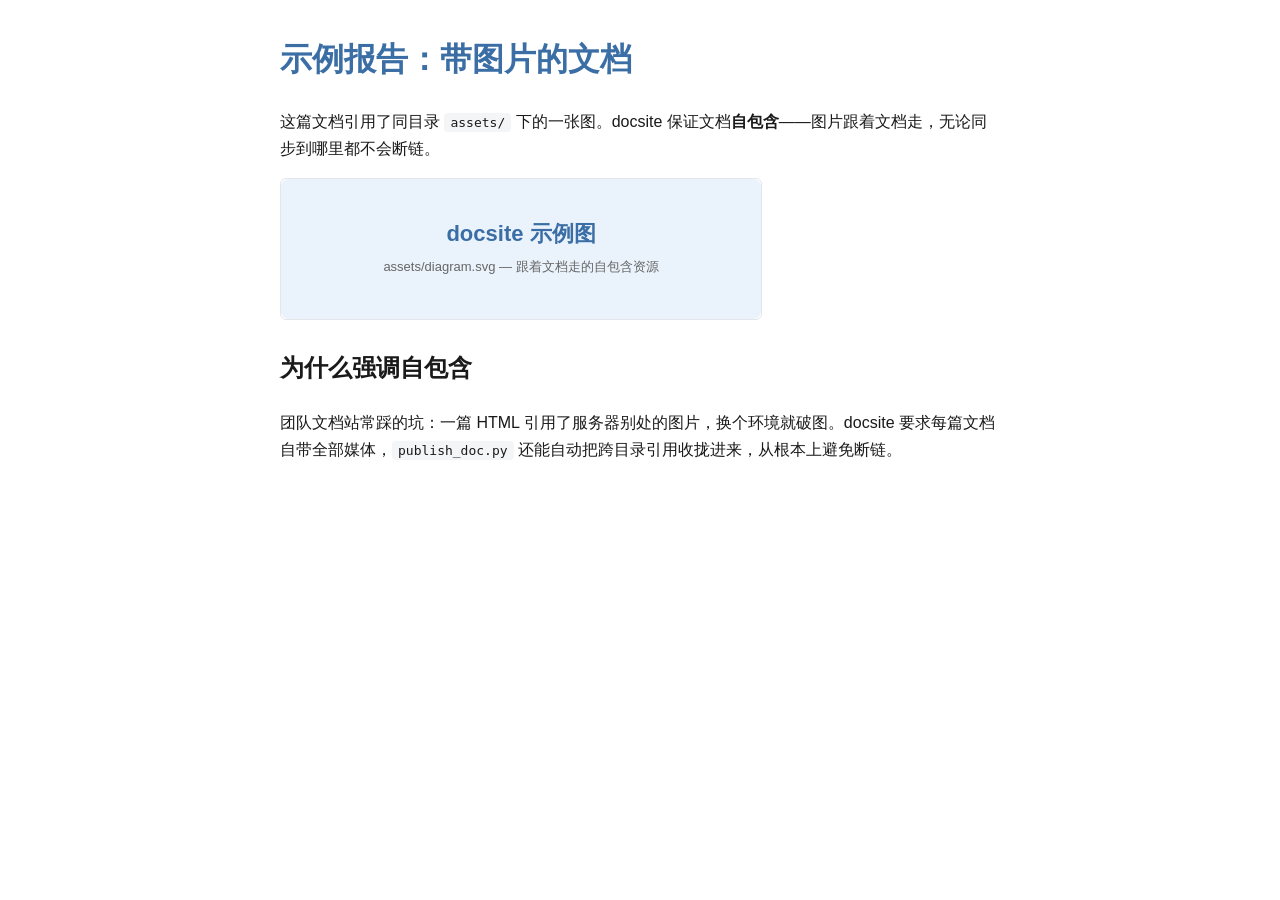
==== sample-docs/demo-report/index.html @ 08887bc6 "init: docsite 通用 HTML 文档站 自包含 HTML 文档站：把文档（入口 HTML + 全部图片）放进目录，自动生成 可分类、可搜索的网站，给团队通过网址访问。  - publish" ====
<!doctype html>
<html lang="zh">
<head>
<meta charset="utf-8">
<meta name="viewport" content="width=device-width,initial-scale=1">
<title>示例报告（带图片）</title>
<style>
  body { font-family: -apple-system, "PingFang SC", sans-serif; max-width: 720px; margin: 2rem auto; padding: 0 1rem; line-height: 1.7; color: #1a1a1a; }
  h1 { color: #3a6ea5; }
  img { max-width: 100%; border: 1px solid #e3e6ea; border-radius: 6px; }
  code { background: #f4f5f7; padding: 2px 6px; border-radius: 4px; }
</style>
</head>
<body>
<h1>示例报告：带图片的文档</h1>
<p>这篇文档引用了同目录 <code>assets/</code> 下的一张图。docsite 保证文档<strong>自包含</strong>——图片跟着文档走，无论同步到哪里都不会断链。</p>

<p><img src="assets/diagram.svg" alt="示例图"></p>

<h2>为什么强调自包含</h2>
<p>团队文档站常踩的坑：一篇 HTML 引用了服务器别处的图片，换个环境就破图。docsite 要求每篇文档自带全部媒体，<code>publish_doc.py</code> 还能自动把跨目录引用收拢进来，从根本上避免断链。</p>
</body>
</html>
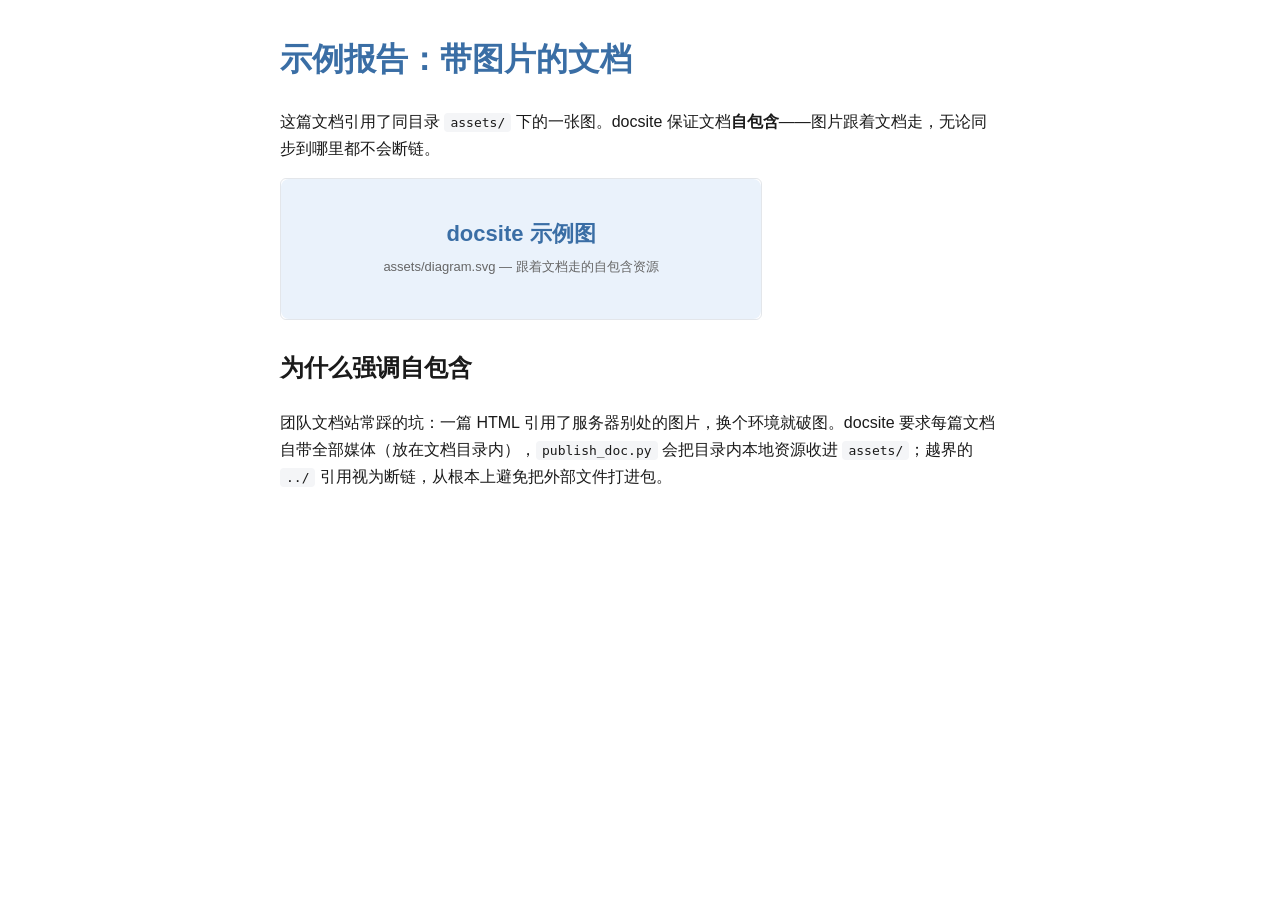
==== commit 5538d533: "fix: reject symlink entry escape and align packing docs Apply is_within to fallback index/report ent" ====
--- a/sample-docs/demo-report/index.html
+++ b/sample-docs/demo-report/index.html
@@ -18,6 +18,6 @@
 <p><img src="assets/diagram.svg" alt="示例图"></p>
 
 <h2>为什么强调自包含</h2>
-<p>团队文档站常踩的坑：一篇 HTML 引用了服务器别处的图片，换个环境就破图。docsite 要求每篇文档自带全部媒体，<code>publish_doc.py</code> 还能自动把跨目录引用收拢进来，从根本上避免断链。</p>
+<p>团队文档站常踩的坑：一篇 HTML 引用了服务器别处的图片，换个环境就破图。docsite 要求每篇文档自带全部媒体（放在文档目录内），<code>publish_doc.py</code> 会把目录内本地资源收进 <code>assets/</code>；越界的 <code>../</code> 引用视为断链，从根本上避免把外部文件打进包。</p>
 </body>
 </html>
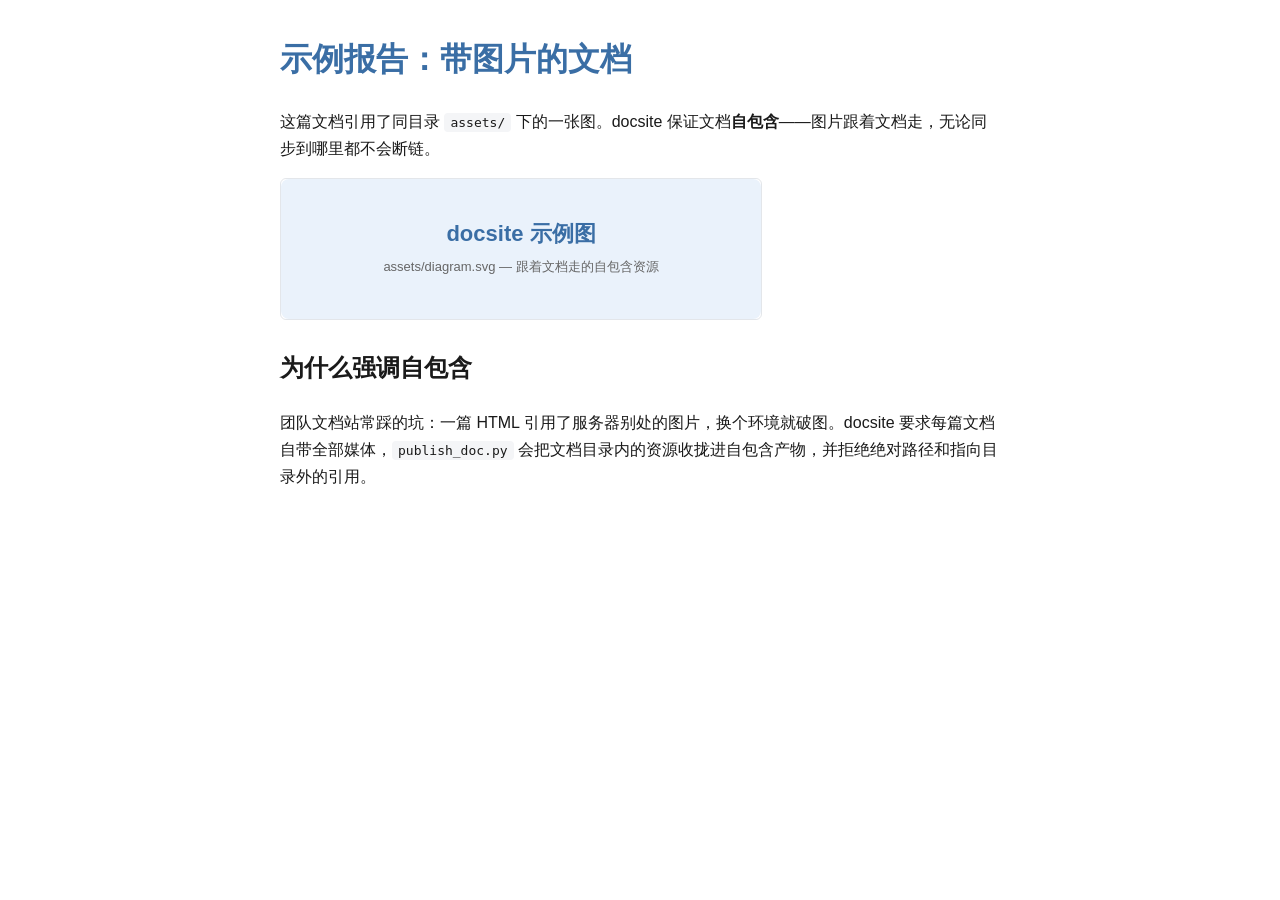
==== commit 57af27a6: "fix: contain published document paths Keep resolved resources, entries and bundled metadata inside t" ====
--- a/sample-docs/demo-report/index.html
+++ b/sample-docs/demo-report/index.html
@@ -18,6 +18,6 @@
 <p><img src="assets/diagram.svg" alt="示例图"></p>
 
 <h2>为什么强调自包含</h2>
-<p>团队文档站常踩的坑：一篇 HTML 引用了服务器别处的图片，换个环境就破图。docsite 要求每篇文档自带全部媒体（放在文档目录内），<code>publish_doc.py</code> 会把目录内本地资源收进 <code>assets/</code>；越界的 <code>../</code> 引用视为断链，从根本上避免把外部文件打进包。</p>
+<p>团队文档站常踩的坑：一篇 HTML 引用了服务器别处的图片，换个环境就破图。docsite 要求每篇文档自带全部媒体，<code>publish_doc.py</code> 会把文档目录内的资源收拢进自包含产物，并拒绝绝对路径和指向目录外的引用。</p>
 </body>
 </html>
